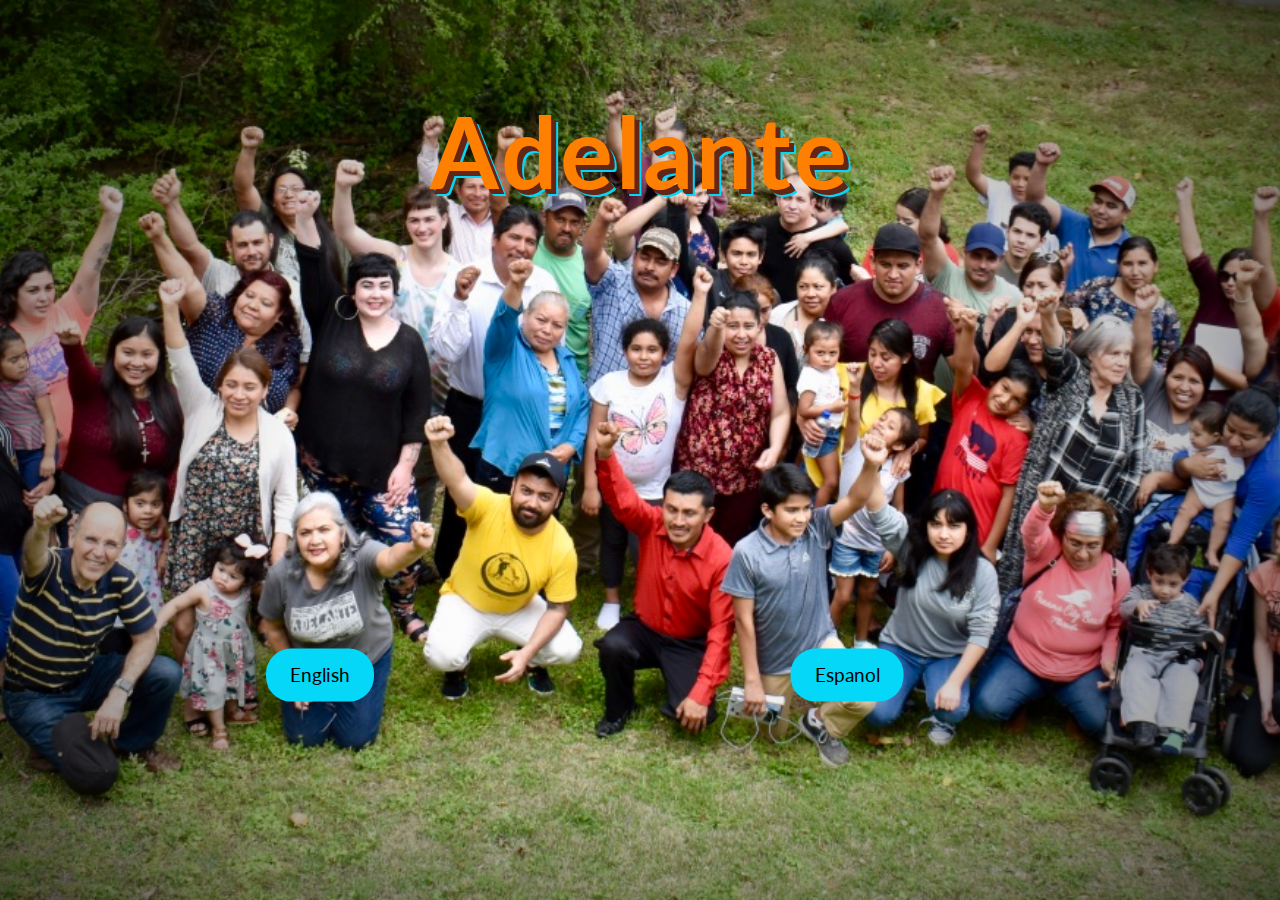
==== index.html @ 51c10894 "Fixed site wide responsiveness" ====
<!DOCTYPE html> 
<html lang="en"> 
    <head> 
        <meta charset="utf-8"> 
        <meta name="viewport" content="width=device-width, initial-scale=1, shrink-to-fit=no"> 
        <meta name="description" content=""> 
        <meta name="author" content=""> 
        <title>Adelante</title>         
        <!-- Bootstrap core CSS -->         
        <link href="assets/bootstrap/css/bootstrap.min.css" rel="stylesheet"> 
        <link href="assets/css/custom.css" rel="stylesheet"> 
    </head>     
    <body> 
        <!-- Navigation -->         
        <!-- Page Content -->         
        <section class="hero" role="img" aria-label="2019 membership meeting"> 
            <h1 style="margin-bottom: 600px;"> 
      Adelante
 </h1> 
 <a href="assets/html/home-eng.html"><input type=button value='English' id=button1></a>
 
 <a href="assets/html/home-esp.html"><input type=button value='Espanol' id=button2></a>
        </section>         
        <!-- Bootstrap core JavaScript -->         
        <script src="assets/js/jquery.min.js"></script>         
        <script src="assets/bootstrap/js/bootstrap.min.js"></script>         
        <script src="assets/js/scripts.js"></script>         
    </body>     
</html>
---- assets/css/custom.css ----
/* All Pages */
#navlogo {
    width: 150px;
    height: 45px;
    align-self: left;
}
.navbar {
    background-color: #04D7F8;
    color: #FF8000
}
a.active.nav-link {
    background-color: #04D7F8 !important;
}
.navbar-text {
    color: #642516
    
}
.navbar-text:hover {
    color: #642516
}
.navbar-toggler {
    background-color: #ff8000;
    border: solid 1px #642516;
}
/*Footer*/
.foot {
    text-align: center;
    background-color: #FF8000;
    height: 50px;
}
/*/All pages*/

/* Hero page */
.hero {
    display: flex;
    justify-content: center;
    align-items: center;
    flex-direction: column;
    text-align: center;
    width: 100%;
    height: 100vh;/* Required for full screen */
    overflow: hidden;
    background-size: cover !important;
    background: radial-gradient(ellipse at center, rgba(0,0,0,0) 0%, rgba(0,0,0,0) 37%, rgba(0,0,0,0.65) 100%), url(../img/photos/hero.jpeg) no-repeat center center scroll;
}

h1 {
    font-style: normal;
    font-weight: bold;
    color: #FF8000;
    font-size: 11vmin;
    letter-spacing: 0.03em;
    line-height: 1;
    text-shadow: 5px 5px 0px #642516, 7px 7px 0px #04D7F8;
    }

/* Buttons on Hero */
#button1 {
    background: #04D7F8;
    transition: background ease .25s;
    border-radius: 25px;
    display: inline-block;
    border: none;
    padding: 0.75rem 1.5rem;
    margin: 0;
    text-decoration: none;
    color: #000;
    font-size: 1.2rem;
    cursor: pointer;
    text-align: center;
    -webkit-appearance: none;
    -moz-appearance: none;
    position: absolute;
    top: 75%;
    left: 25%;
    transform: translate(-50%, -50%);
}

button:hover {
    background: #FF8021;
}

button:focus {
    outline: 1px solid #fff;
    outline-offset: -4px;
}

#button2 {
    background: #04D7F8;
    transition: background ease .25s;
    border-radius: 25px;
    display: inline-block;
    border: none;
    padding: 0.75rem 1.5rem;
    margin: 0;
    text-decoration: none;
    color: #000;
    font-size: 1.2rem;
    cursor: pointer;
    text-align: center;
    -webkit-appearance: none;
    -moz-appearance: none;
    position: absolute;
    top: 75%;
    right: 25%;
    transform: translate(-50%, -50%);
}

button:hover {
    background: #FF8021;;
}

button:focus {
    outline: 1px solid #fff;
    outline-offset: -4px;
}

/* /Button */
/* /Hero page */
/*Home*/
.contact-img {
    clip-path: polygon(25% 0%, 100% 0%, 75% 100%, 0% 100%);
}

/*/Home*/

/*About*/
.about-img {
    margin-top: -50px;
    width: 100%;
    /*background: url('../img/photos/language-justice-training.jpeg');*/
    background-size: cover;
  }

  .b-o-d {
    clip-path: polygon(25% 0%, 100% 0%, 75% 100%, 0% 100%);
    width: 250px;
    height: 250px;
    }

.staff {
    clip-path: polygon(50% 0%, 100% 50%, 50% 100%, 0% 50%);
    width: 250px;
    height: 250px;
}
  /*/About*/

  /*Our work*/
  .our-work-img {
    margin-top: -50px;
    width: 100%;
    height: 500px;
    background: url('../img/photos/dine-on-wages.jpeg');
    background-size: cover;
  }

  /*/Our work*/

  /*Get involved*/

  /*/Get involved*/

  /*Publications*/

  /*/Publications*/

  /*Resources*/
  .resources-img {
    margin-top: -50px;
    width: 100%;
    height: 600px;
    background: url('../img/photos/5th-anniversary-aztec-dance.jpeg');
    background-size: cover;
  }
/*/Publications*/

/*Store*/

/*/Store*/
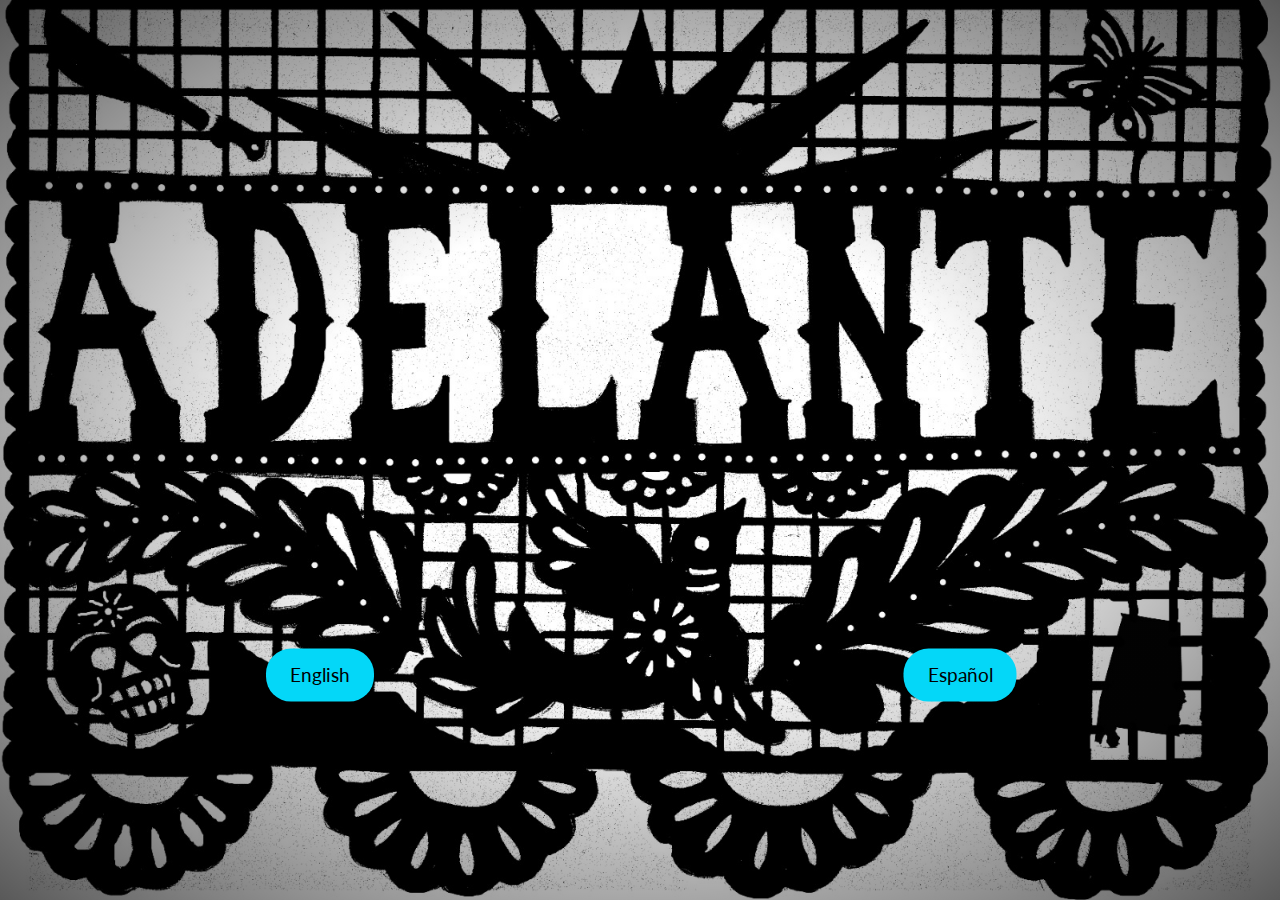
==== commit f635a335: "Restarted working on website with Vicki" ====
--- a/index.html
+++ b/index.html
@@ -14,12 +14,10 @@
         <!-- Navigation -->         
         <!-- Page Content -->         
         <section class="hero" role="img" aria-label="2019 membership meeting"> 
-            <h1 style="margin-bottom: 600px;"> 
-      Adelante
- </h1> 
+            
  <a href="assets/html/home-eng.html"><input type=button value='English' id=button1></a>
  
- <a href="assets/html/home-esp.html"><input type=button value='Espanol' id=button2></a>
+ <a href="assets/html/home-esp.html"><input type=button value='Español' id=button2></a>
         </section>         
         <!-- Bootstrap core JavaScript -->         
         <script src="assets/js/jquery.min.js"></script>         
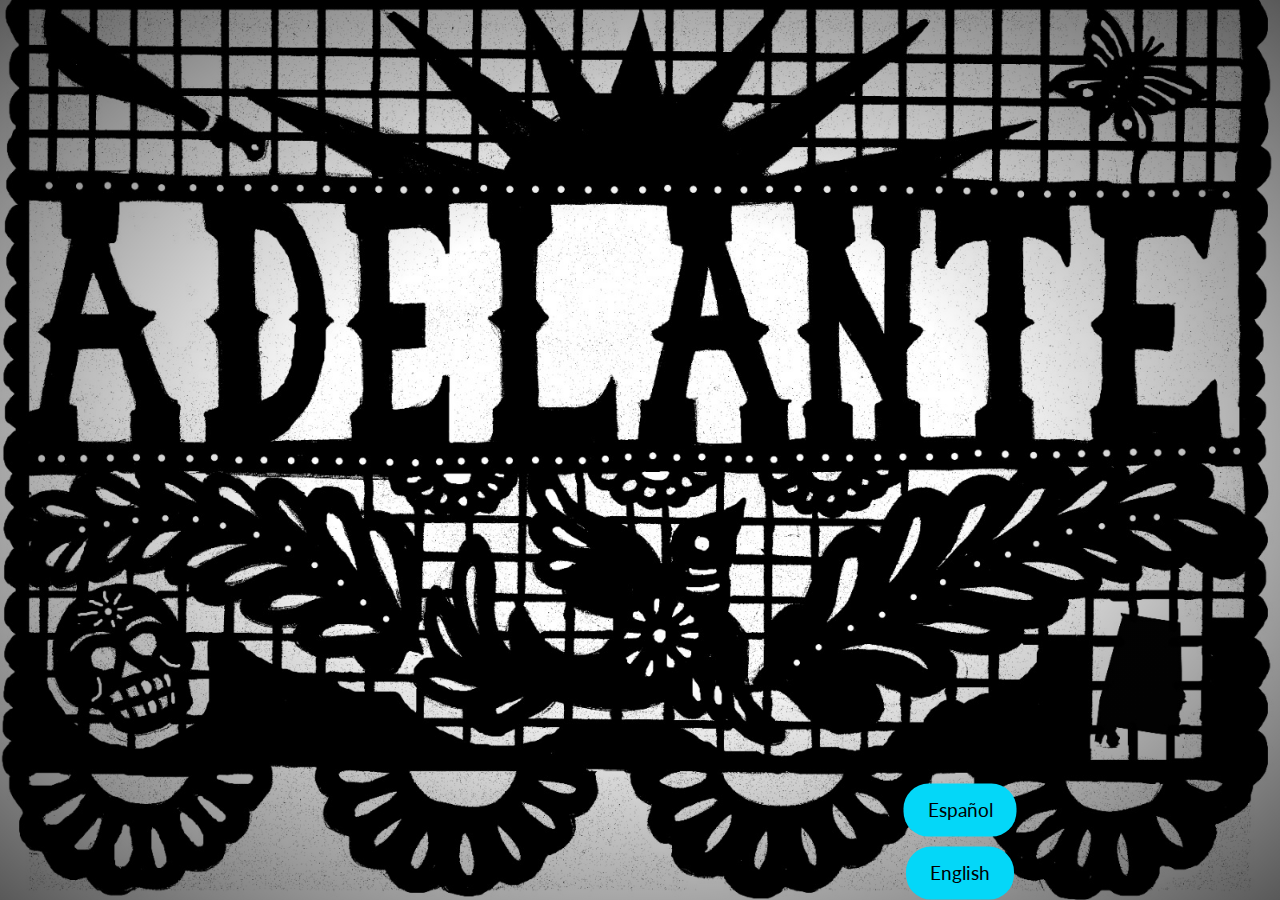
==== commit 9e749c41: "removed pictures, changed hero image, fixed parallax image, added some responsive css classes" ====
--- a/index.html
+++ b/index.html
@@ -13,7 +13,7 @@
     <body> 
         <!-- Navigation -->         
         <!-- Page Content -->         
-        <section class="hero" role="img" aria-label="2019 membership meeting"> 
+        <section class="hero" role="img" aria-label=""> 
             
  <a href="assets/html/home-eng.html"><input type=button value='English' id=button1></a>
  
--- a/assets/css/custom.css
+++ b/assets/css/custom.css
@@ -15,6 +15,7 @@
   font-family: 'Lato', sans-serif;
   font-weight: bold;
   text-transform: uppercase;
+  color: #642516
 }
 .a-links {
    color: #642516;
@@ -50,22 +51,15 @@
     height: 75px;
 }
 .navbar {
-    background-color: #fff;
-    color: #FF8000 !important;
+    background-color: #460286;
+    color: #Fff !important;
+    width: 100vw;
 }
 a.active.nav-link {
     background-color: #04D7F8 !important;
 }
-/*/
-.border-container {
-  background-image: url(../img/logos/pattern-long-64.png);
-  background-size: cover;
-  background-position: bottom;
-  height: 40px;
-  }
-  */
 .navbar-text {
-    color: #642516
+    color: #fff
     
 }
 .navbar-text:hover {
@@ -75,13 +69,19 @@
     background-color: #ff8000;
     border: solid 1px #642516;
 }
+.navbar   .icons {
+  margin: 25px;
+  padding: 20px;
+  color: #C8F0FD !important;
+  font-size: 25px;
+
+}
 /*Footer*/
 .footer {
     background-color: #FF8D1A;
-    width: 100%;
+    width: 100vw;
     height: auto;
-    text-align: left;
-    font-family: sans-serif;
+    text-align: center;
     font-weight: bold;
     font-size: 16px;
     padding: 50px;
@@ -99,15 +99,15 @@
   #footlogo {
     width: 125px;
     height: 125px;
-  }
+     }
   .footer .footer-left {
-    width: 33%;
+    width: 33vw;
     padding-right: 15px;
   }
   
   .footer .about {
     line-height: 20px;
-    color: #000;
+    color: #642516;
     font-size: 13px;
     font-weight: normal;
     margin: 0;
@@ -115,15 +115,13 @@
   
   .footer .about span {
     display: block;
-    color: #000;
+    color: #642516;
     font-size: 14px;
     font-weight: bold;
     margin-bottom: 20px;
   }
   
-  .footer .icons {
-    margin-top: 25px;
-  }
+
   
   .footer .icons a {
     display: inline-block;
@@ -133,8 +131,8 @@
     background-color: #04D7F8;
     border-radius: 2px;
     font-size: 20px;
-    color: #000;
-    text-align: center;
+    color: #642516;
+    text-align: left;
     line-height: 35px;
     margin-right: 3px;
     margin-bottom: 5px;
@@ -144,12 +142,12 @@
   /* footer center*/
   
   .footer .footer-center {
-    width: 30%;
+    width: 30vw;
   }
   
   .footer .footer-center i {
     background-color: #04D7F8;
-    color: #000;
+    color: #642516;
     font-size: 25px;
     width: 38px;
     height: 38px;
@@ -167,7 +165,7 @@
   
   .footer .footer-center p {
     display: inline-block;
-    color: #000;
+    color: #642516;
     vertical-align: middle;
     margin: 0;
   }
@@ -188,7 +186,7 @@
   /* footer right*/
   
   .footer .footer-right {
-    width: 35%;
+    width: 35vw;
   }
   
   .footer h2 {
@@ -229,13 +227,13 @@
   @media (max-width: 767px) {
     .footer {
       font-size: 14px;
+      width: 100%;
     }
     .footer .footer-left,
     .footer .footer-center,
     .footer .footer-right {
-      display: block;
-      width: 100%;
-      text-align: center;
+      display: inline-block;
+      text-align: left;
     }
     .footer .footer-center i {
       margin-left: 0;
@@ -243,22 +241,6 @@
   }
   /*/Footer*/
 
-  /*Border
-  .border{
-    display: inline-block;
-    top: 0;
-    left: 0;
-    height: 25px;
-    width: 100%;
-    background: url(../img/logos/pattern.svg) bottom center;
-    padding: 0px, 0px, 0px, 0px;
-    margin: 0;
-    border-style: outset;
-}
-*/
-
-
-  /*/Border*/
 /*/All pages*/
 
 /* Hero page */
@@ -293,8 +275,8 @@
     -webkit-appearance: none;
     -moz-appearance: none;
     position: absolute;
-    top: 75%;
-    left: 25%;
+    top: 97%;
+    left: 75%;
     transform: translate(-50%, -50%);
 }
 
@@ -323,7 +305,7 @@
     -webkit-appearance: none;
     -moz-appearance: none;
     position: absolute;
-    top: 75%;
+    top: 90%;
     left: 75%;
     transform: translate(-50%, -50%);
 }
@@ -339,77 +321,83 @@
 
 /* /Button */
 /* /Hero page */
-/*Home*/
-
-
-.mission {
-  width: autox;
-  height: 350px;
- overflow:hidden;
- position:relative;
-}
-#mission-text {
-  text-align: justify;
-}
-
-.imgborder {
-  display:inline-block;
-  position:relative;
-  border:1px solid #ccc;
-  padding:5px;
-  background:#f2f2f2;
-}
-.s1 {
-   -webkit-box-shadow: 0 28px 16px -26px rgba(0, 0, 0);
-   -moz-box-shadow: 0 28px 16px -26px rgba(0, 0, 0);
-   box-shadow: 0 28px 16px -26px rgba(0, 0, 0);
-}
-
-.mission {
-  width: autox;
-  height: 350px;
- overflow:hidden;
- position:relative;
-}
-
-.mission img {
-  position: absolute;
-  left:-10000%; right: -10000%; 
-  top: -10000%; bottom: -10000%;
-  margin: auto auto;
-  min-width: 1000%;
-  min-height: 1000%;
-  -webkit-transform:scale(0.1);
-  transform: scale(0.1);
-}
-
-/*/Home*/
 
 /*About*/
 .about-img {
-    width: 100%;
-    height: 50vh;
-    /*background: url('../img/photos/language-justice-training.jpeg');*/
-  }
-
-  .b-o-d {
-    clip-path: polygon(25% 0%, 100% 0%, 75% 100%, 0% 100%);
-    width: 250px;
-    height: 250px;
+  display: flex;
+    width: 99vw;
+    height: 99vh;
+    margin-top: 160px;
+    align-items: center;
+  }
+  @media (max-width: 767px) {
+  .about-img {
+    margin-top: 10vh;
+    width: 100% !important;
+  }
+  }
+
+  .parallax {
+    /* The image used */
+    background-image: url("../img/photos/parallax.jpeg");
+    width: 100vw;
+  
+    /* Set a specific height */
+    min-height: 450px; 
+  
+  
+    /* Create the parallax scrolling effect */
+    background-attachment: fixed;
+    background-position: center;
+    background-repeat: no-repeat;
+    background-size: 100vw;
+  }
+
+  .parallax > p{
+    font-size: 30px;
+    color: #642516;
+    font: bold 24px/45px;
+    letter-spacing: -1px;  
+    background: rgb(0, 0, 0); /* fallback color */
+    background: rgba(200, 240, 253, .9);
+    width: 50vw;
+    top: 17vh;
+    left: 25vw;
+    position: relative;
+    font-weight: bold;
+    padding: 15px;
+  }
+  @media (max-width: 767px) {
+  .parallax {
+    display: block;
+    box-sizing: content-box;
+    background-size: 100vw;
+    width: 100vw;
     }
-
-
-.fb-page, 
-.fb-page span, 
-.fb-page span iframe[style] { 
-    width: 100% !important; 
-}
-
-
+  .parallax > p {
+    font-size: 14px;
+    width: 100vw;
+    top: 1;
+    left: 0;
+  }
+  }
+
+  .aboutContact
+  {
+    left: 35vw;
+    margin-top: 5vh;
+    margin-bottom: 5vh;
+  }
+  @media (max-width: 767px) {
+.aboutContact {
+  display: inline-block;
+left: 0;
+  font-size: 14px;
+}
+  }
   /*/About*/
 /*Staff*/
 .staffImg {
-
   width: 150px;
   height: 150px;
 }
@@ -419,6 +407,7 @@
   color: #FF8000
 }
 /*/Staff*/
+
   /*Our work*/
   /*Accordian*/
   .collapsible-link {
@@ -483,7 +472,6 @@
   .resources-img {
     margin-top: -50px;
     width: 100%;
-    /*background: url('../img/photos/5th-anniversary-aztec-dance.jpeg');*/
     background-size: cover;
   }
 /*/Publications*/
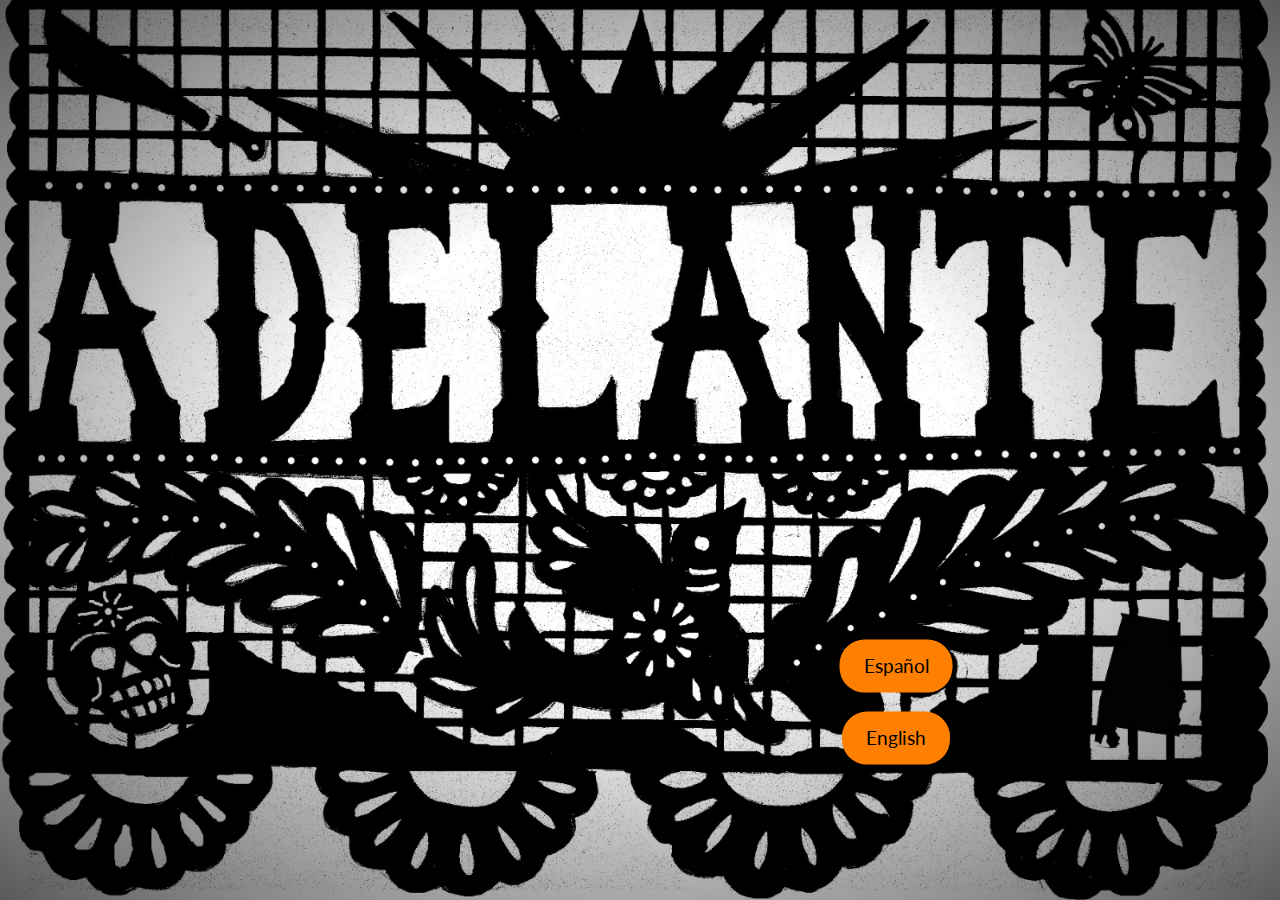
==== commit a2f3b371: "Fixed index.html. Finished about page, need to work on navbar and social icons for about page." ====
--- a/index.html
+++ b/index.html
@@ -9,17 +9,22 @@
         <!-- Bootstrap core CSS -->         
         <link href="assets/bootstrap/css/bootstrap.min.css" rel="stylesheet"> 
         <link href="assets/css/custom.css" rel="stylesheet"> 
+        <link href="https://unpkg.com/aos@2.3.1/dist/aos.css" rel="stylesheet">
     </head>     
     <body> 
         <!-- Navigation -->         
         <!-- Page Content -->         
         <section class="hero" role="img" aria-label=""> 
             
- <a href="assets/html/home-eng.html"><input type=button value='English' id=button1></a>
+ <a href="assets/html/home-eng.html"><input data-aos="fade-down" aos-duration="3000" data-aos-easing="ease-in" aos-delay="3000" type=button value='English' id=button1></a>
  
- <a href="assets/html/home-esp.html"><input type=button value='Español' id=button2></a>
+ <a href="assets/html/home-esp.html"><input data-aos="fade-up" aos-duration="3000" data-aos-easing="ease-in" aos-delay="3000" type=button value='Español' id=button2></a>
         </section>         
-        <!-- Bootstrap core JavaScript -->         
+        <!-- Bootstrap core JavaScript -->  
+        <script src="https://unpkg.com/aos@next/dist/aos.js"></script>
+        <script>
+        AOS.init();
+        </script>       
         <script src="assets/js/jquery.min.js"></script>         
         <script src="assets/bootstrap/js/bootstrap.min.js"></script>         
         <script src="assets/js/scripts.js"></script>         
--- a/assets/css/custom.css
+++ b/assets/css/custom.css
@@ -1,8 +1,11 @@
 
 /* All Pages */
-
+html {
+  max-width: 100vw !important;
+}
 body {
   background-color: #C8F0FD;
+  max-width: 100vw !important;
 }
 p {
   color: #642516;
@@ -31,10 +34,9 @@
   text-shadow: 2px 2px 5px rgba(0, 0, 0, 0.9); 
   margin-top: 25px; 
   margin-bottom: 15px; 
-  font-size: 9vmin;
+  font-size: 8vmin !important;
   font-family: 'Lato', sans-serif;
-  font-weight: bold;
-  
+  font-weight: bold;  
 }
 
 .h3-resources {
@@ -51,9 +53,9 @@
     height: 75px;
 }
 .navbar {
-    background-color: #460286;
+    background-color: #000;
     color: #Fff !important;
-    width: 100vw;
+    
 }
 a.active.nav-link {
     background-color: #04D7F8 !important;
@@ -63,18 +65,19 @@
     
 }
 .navbar-text:hover {
-    color: #642516
+    color: #ff8000;
 }
 .navbar-toggler {
     background-color: #ff8000;
     border: solid 1px #642516;
 }
-.navbar   .icons {
-  margin: 25px;
-  padding: 20px;
-  color: #C8F0FD !important;
-  font-size: 25px;
-
+
+@media (max-width: 767px) {
+  .navbar {
+    max-width: 100vw;
+    display: flex;
+    vertical-align: middle;
+  }
 }
 /*Footer*/
 .footer {
@@ -85,6 +88,7 @@
     font-weight: bold;
     font-size: 16px;
     padding: 50px;
+    margin: 0 !important;
  }
   
   .footer .footer-left,
@@ -118,7 +122,7 @@
     color: #642516;
     font-size: 14px;
     font-weight: bold;
-    margin-bottom: 20px;
+   
   }
   
 
@@ -135,7 +139,6 @@
     text-align: left;
     line-height: 35px;
     margin-right: 3px;
-    margin-bottom: 5px;
   }
   
   
@@ -225,15 +228,18 @@
   }
   
   @media (max-width: 767px) {
+ 
     .footer {
       font-size: 14px;
-      width: 100%;
+      width: 100vw;
     }
     .footer .footer-left,
     .footer .footer-center,
     .footer .footer-right {
-      display: inline-block;
-      text-align: left;
+      display: grid;
+      align-items: center;
+      vertical-align: middle;
+      width: 50vw;
     }
     .footer .footer-center i {
       margin-left: 0;
@@ -260,7 +266,7 @@
 
 /* Buttons on Hero */
 #button1 {
-    background: #04D7F8;
+    background: #FF8000;
     transition: background ease .25s;
     border-radius: 25px;
     display: inline-block;
@@ -275,23 +281,22 @@
     -webkit-appearance: none;
     -moz-appearance: none;
     position: absolute;
-    top: 97%;
-    left: 75%;
+    top: 82%;
+    left: 70%;
     transform: translate(-50%, -50%);
 }
 
-button:hover {
-    background: #FF8021;
-}
-
-button:focus {
+#button1:hover {
+    background: #04D7F8;
+}
+
+#button1:focus {
     outline: 1px solid #fff;
     outline-offset: -4px;
 }
 
 #button2 {
-    background: #04D7F8;
-    transition: background ease .25s;
+    background: #FF8000;
     border-radius: 25px;
     display: inline-block;
     border: none;
@@ -305,16 +310,16 @@
     -webkit-appearance: none;
     -moz-appearance: none;
     position: absolute;
-    top: 90%;
-    left: 75%;
+    top: 74%;
+    left: 70%;
     transform: translate(-50%, -50%);
 }
 
-button:hover {
-    background: #FF8021;;
-}
-
-button:focus {
+#button2:hover {
+    background: #04D7F8;
+}
+
+#button2:focus {
     outline: 1px solid #fff;
     outline-offset: -4px;
 }
@@ -323,8 +328,45 @@
 /* /Hero page */
 
 /*About*/
+.icons {
+  color: #fff !important;
+  font-size: 5vmin;
+}
+.icons:hover {
+  transform: rotate(360deg);
+  transition: transform 1s ease 0s;
+}
+.iconFloat {
+  position: relative;
+  display: flex;
+  flex-direction: column;
+  vertical-align: middle;
+  float: right !important;
+  z-index: 2;
+  margin-top: 15vh;
+  margin-right: 15vh;
+  line-height: 8vh;
+  height: 15vh;
+}
+@media (max-width: 767px) {
+  .icons {
+    font-size: 10vmin;
+  }
+.iconFloat {
+  position: static;
+  display: flex;
+  flex-direction: row;
+  justify-content: space-between;
+  float: none;
+  margin-top: 2vh;
+  margin-right: 5vw;
+  width: 40vw;
+}
+}
+
+
 .about-img {
-  display: flex;
+  display: block;
     width: 99vw;
     height: 99vh;
     margin-top: 160px;
@@ -332,28 +374,28 @@
   }
   @media (max-width: 767px) {
   .about-img {
+    margin-top: 7vh;
+    width: 75vw;
+    height: 50vh;
+    margin-bottom: 15vh;
+  }
+.colOneHundred {
+  height: 100vh !important;
+}
+
+  }
+  #aboutImageGradient {
+    background-image:
+    linear-gradient(to bottom, rgba(59, 21, 10, 0.52), rgba(213, 87, 36, 0.73)),
+    url('../img/photos/about.jpeg');
+    width: 100%;
+    height: 100vh;
+    background-size: cover;
     margin-top: 10vh;
-    width: 100% !important;
-  }
-  }
-
-  .parallax {
-    /* The image used */
-    background-image: url("../img/photos/parallax.jpeg");
-    width: 100vw;
-  
-    /* Set a specific height */
-    min-height: 450px; 
-  
-  
-    /* Create the parallax scrolling effect */
-    background-attachment: fixed;
-    background-position: center;
-    background-repeat: no-repeat;
-    background-size: 100vw;
-  }
-
-  .parallax > p{
+    position: static;
+    z-index: -1;
+    }
+#aboutImageGradient > p {
     font-size: 30px;
     color: #642516;
     font: bold 24px/45px;
@@ -361,40 +403,59 @@
     background: rgb(0, 0, 0); /* fallback color */
     background: rgba(200, 240, 253, .9);
     width: 50vw;
-    top: 17vh;
+    top: 83vh;
     left: 25vw;
-    position: relative;
+    position: absolute;
     font-weight: bold;
-    padding: 15px;
+    text-align: center;
   }
   @media (max-width: 767px) {
-  .parallax {
-    display: block;
-    box-sizing: content-box;
-    background-size: 100vw;
+  #aboutImageGradient {
+    background-size: cover;
+    background-repeat: no-repeat;
+    height: 25vh;
     width: 100vw;
-    }
-  .parallax > p {
-    font-size: 14px;
-    width: 100vw;
-    top: 1;
-    left: 0;
-  }
+    margin-top: 6vh;
+    margin-bottom: 0vh;
+  }
+  }
+
+  .aboutTextBox {
+    background: rgb(213,87,36);
+    background: -moz-linear-gradient(90deg, rgba(213,87,36,1) 65%, rgba(59,21,10,1) 100%);
+    background: -webkit-linear-gradient(90deg, rgba(213,87,36,1) 65%, rgba(59,21,10,1) 100%);
+    background: linear-gradient(90deg, rgba(213,87,36,1) 65%, rgba(59,21,10,1) 100%);
+    filter: progid:DXImageTransform.Microsoft.gradient(startColorstr="#d55724",endColorstr="#3b150a",GradientType=1);
   }
 
   .aboutContact
   {
-    left: 35vw;
-    margin-top: 5vh;
-    margin-bottom: 5vh;
+    margin-top: 17vh;
+    text-align: justify;
   }
   @media (max-width: 767px) {
-.aboutContact {
-  display: inline-block;
-left: 0;
-  font-size: 14px;
-}
-  }
+    .aboutContact {
+      margin: 5vh;
+      display: inline-block;
+      left: 0;
+      font-size: 14px;
+    }
+  }
+  .aboutSpan {
+    display: flex;
+    flex-direction: column;
+    align-items: center;
+    justify-content: center;
+    vertical-align: middle;
+    align-self: center;
+    margin-top: 15vh;
+  }
+  @media (max-width: 767px) {
+.aboutSpan {
+margin: 5vh;
+}
+  }
+
   /*/About*/
 /*Staff*/
 .staffImg {
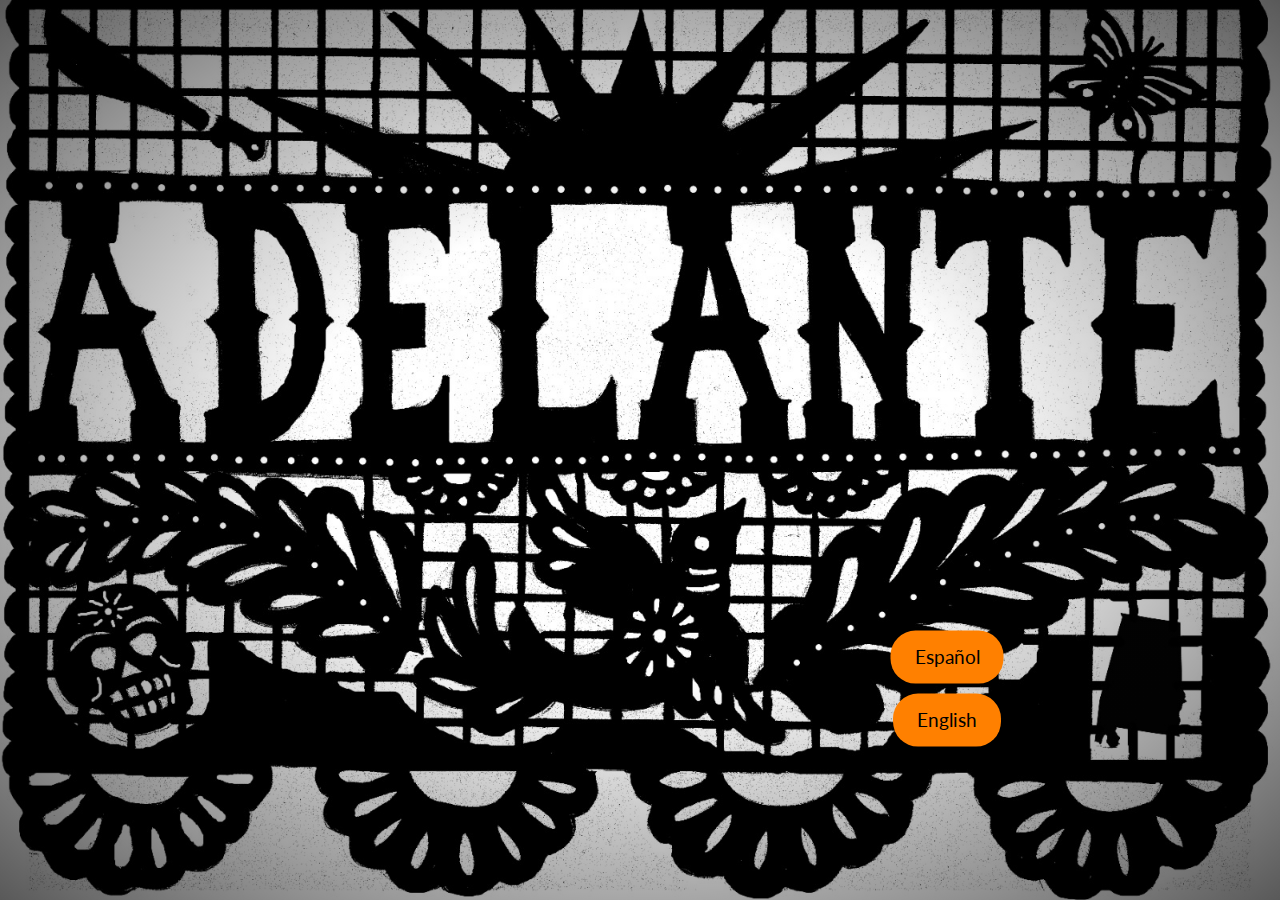
==== commit 5189ee45: "installed animation library, cdn was too slow" ====
--- a/index.html
+++ b/index.html
@@ -8,7 +8,7 @@
         <title>Adelante</title>         
         <!-- Bootstrap core CSS -->         
         <link href="assets/bootstrap/css/bootstrap.min.css" rel="stylesheet"> 
-        <link href="assets/css/custom.css" rel="stylesheet"> 
+        <link href="assets/css/hero.css" rel="stylesheet"> 
         <link href="https://unpkg.com/aos@2.3.1/dist/aos.css" rel="stylesheet">
     </head>     
     <body> 
--- a/assets/css/hero.css
+++ b/assets/css/hero.css
@@ -0,0 +1,129 @@
+/* Hero page */
+.hero {
+    display: flex;
+    justify-content: center;
+    align-items: center;
+    flex-direction: column;
+    text-align: center;
+    width: 100%;
+    height: 100vh;/* Required for full screen */
+    overflow: hidden;
+    background-size: cover !important;
+    background: radial-gradient(ellipse at center, rgba(0,0,0,0) 0%, rgba(0,0,0,0) 37%, rgba(0,0,0,0.65) 100%), url(../img/photos/hero.jpeg) no-repeat center center scroll;
+}
+@media (max-width: 400px) {
+.hero {
+    display: flex;
+    justify-content: center;
+    align-items: center;
+    flex-direction: column;
+    text-align: center;
+    width: 100%;
+    height: 100vh;/* Required for full screen */
+    overflow: hidden;
+    background-size: contain !important;
+    background: radial-gradient(ellipse at center, rgba(0,0,0,0) 0%, rgba(0,0,0,0) 37%, rgba(0,0,0,0.65) 100%), url(../img/photos/heroMobile400.jpeg) no-repeat center center scroll;
+}
+}
+
+/* Buttons on Hero */
+#button1 {
+    background: #FF8000;
+    transition: background ease .25s;
+    border-radius: 25px;
+    display: inline-block;
+    border: none;
+    padding: 0.75rem 1.5rem;
+    margin: 0;
+    text-decoration: none;
+    color: #000;
+    font-size: 1.2rem;
+    cursor: pointer;
+    text-align: center;
+    -webkit-appearance: none;
+    -moz-appearance: none;
+    position: absolute;
+    top: 82%;
+    left: 70%;
+    transform: translate(-50%, -50%);
+}
+
+#button1:hover {
+    background: #04D7F8;
+}
+
+#button1:focus {
+    outline: 1px solid #fff;
+    outline-offset: -4px;
+}
+@media (max-width: 1041px) {
+    #button1 {
+        top: 80%;
+        left: 80%;
+    }
+}
+@media (max-width: 1301px) {
+    #button1 {
+        top: 80%;
+        left: 74%;
+    }
+}
+@media (max-width: 400px) {
+    #button1 {
+        top: 65%;
+        left: 85%;
+    }
+}
+
+
+#button2 {
+    background: #FF8000;
+    border-radius: 25px;
+    display: inline-block;
+    border: none;
+    padding: 0.75rem 1.5rem;
+    margin: 0;
+    text-decoration: none;
+    color: #000;
+    font-size: 1.2rem;
+    cursor: pointer;
+    text-align: center;
+    -webkit-appearance: none;
+    -moz-appearance: none;
+    position: absolute;
+    top: 74%;
+    left: 70%;
+    transform: translate(-50%, -50%);
+}
+
+#button2:hover {
+    background: #04D7F8;
+}
+
+#button2:focus {
+    outline: 1px solid #fff;
+    outline-offset: -4px;
+}
+@media (max-width: 1301px) {
+    #button2 {
+        top: 73%;
+        left: 74%;
+    }
+}
+
+@media (max-width: 1041px) {
+    #button2 {
+        top: 73%;
+        left: 80%;
+    }
+}
+@media (max-width: 400px) {
+    #button2 {
+        top: 58%;
+        left: 85%;
+    }
+}
+
+
+/* /Button */
+/* /Hero page */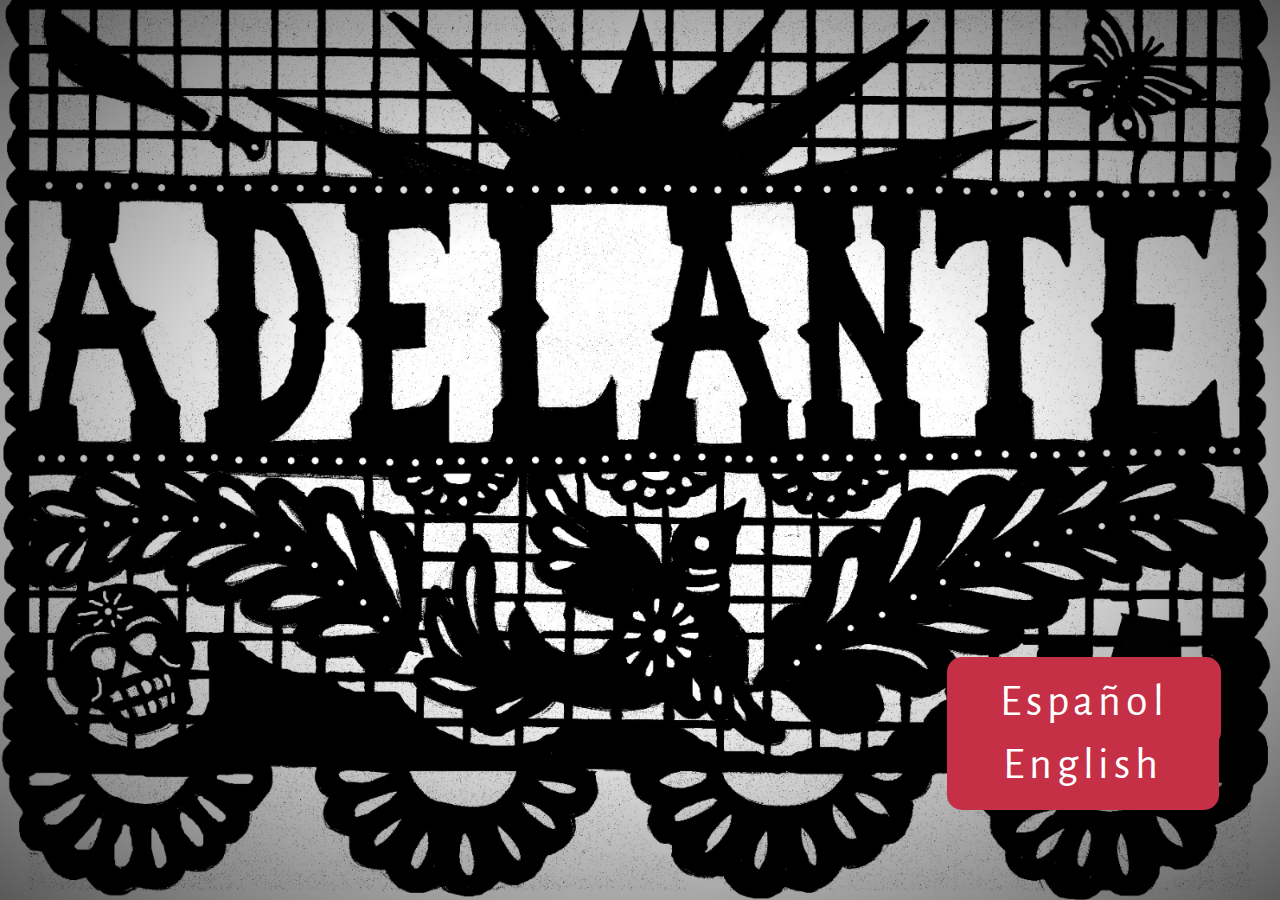
==== commit f16fffaa: "Removed useless js to alleviate bloat, erased collapse function in custom.js because it made everyth" ====
--- a/index.html
+++ b/index.html
@@ -1,32 +1,39 @@
-<!DOCTYPE html> 
-<html lang="en"> 
-    <head> 
-        <meta charset="utf-8"> 
-        <meta name="viewport" content="width=device-width, initial-scale=1, shrink-to-fit=no"> 
-        <meta name="description" content=""> 
-        <meta name="author" content=""> 
-        <title>Adelante</title>         
-        <!-- Bootstrap core CSS -->         
-        <link href="assets/bootstrap/css/bootstrap.min.css" rel="stylesheet"> 
-        <link href="assets/css/hero.css" rel="stylesheet"> 
-        <link href="https://unpkg.com/aos@2.3.1/dist/aos.css" rel="stylesheet">
-    </head>     
-    <body> 
-        <!-- Navigation -->         
-        <!-- Page Content -->         
-        <section class="hero" role="img" aria-label=""> 
-            
- <a href="assets/html/home-eng.html"><input data-aos="fade-down" aos-duration="3000" data-aos-easing="ease-in" aos-delay="3000" type=button value='English' id=button1></a>
- 
- <a href="assets/html/home-esp.html"><input data-aos="fade-up" aos-duration="3000" data-aos-easing="ease-in" aos-delay="3000" type=button value='Español' id=button2></a>
-        </section>         
-        <!-- Bootstrap core JavaScript -->  
-        <script src="https://unpkg.com/aos@next/dist/aos.js"></script>
-        <script>
+<!DOCTYPE html>
+<html lang="en">
+
+<head>
+    <meta charset="utf-8">
+    <meta name="viewport" content="width=device-width, initial-scale=1, shrink-to-fit=no">
+    <meta name="description" content="">
+    <meta name="author" content="">
+    <title>Adelante</title>
+    <!-- Bootstrap core CSS -->
+    <link href="assets/bootstrap/css/bootstrap.min.css" rel="stylesheet">
+    <link href="assets/css/hero.css" rel="stylesheet">
+    <link rel="stylesheet" href="node_modules/aos/dist/aos.css" />
+    <link rel="preconnect" href="https://fonts.gstatic.com">
+    <link href="https://fonts.googleapis.com/css2?family=Alegreya+Sans:wght@900&display=swap" rel="stylesheet">
+</head>
+
+<body>
+    <!-- Navigation -->
+    <!-- Page Content -->
+    <section class="hero" role="img" aria-label="">
+
+        <a href="assets/html/home-eng.html"><input data-aos="fade-down" aos-duration="3000" data-aos-easing="ease-in"
+                aos-delay="3000" type=button value='English' id=button1></a>
+
+        <a href="assets/html/home-esp.html"><input data-aos="fade-up" aos-duration="3000" data-aos-easing="ease-in"
+                aos-delay="3000" type=button value='Español' id=button2></a>
+    </section>
+    <!-- Bootstrap core JavaScript -->
+    <script src="node_modules/aos/dist/aos.js"></script>
+    <script>
         AOS.init();
-        </script>       
-        <script src="assets/js/jquery.min.js"></script>         
-        <script src="assets/bootstrap/js/bootstrap.min.js"></script>         
-        <script src="assets/js/scripts.js"></script>         
-    </body>     
+    </script>
+    <script src="assets/js/jquery.min.js"></script>
+    <script src="assets/bootstrap/js/bootstrap.min.js"></script>
+    <script src="assets/js/scripts.js"></script>
+</body>
+
 </html>--- a/assets/css/hero.css
+++ b/assets/css/hero.css
@@ -28,28 +28,29 @@
 
 /* Buttons on Hero */
 #button1 {
-    background: #FF8000;
-    transition: background ease .25s;
-    border-radius: 25px;
+    background: #C53046;
+ 
+    border-radius: 15px;
     display: inline-block;
     border: none;
-    padding: 0.75rem 1.5rem;
+    padding: .75rem 3.5rem;
     margin: 0;
     text-decoration: none;
-    color: #000;
-    font-size: 1.2rem;
+    color: #fff;
+    font-size: 2.75rem;
+    letter-spacing: .3rem;
     cursor: pointer;
     text-align: center;
     -webkit-appearance: none;
     -moz-appearance: none;
     position: absolute;
-    top: 82%;
+    top: 80%;
     left: 70%;
-    transform: translate(-50%, -50%);
+    font-family: 'Alegreya Sans', sans-serif;
 }
 
 #button1:hover {
-    background: #04D7F8;
+    background: #A62030;
 }
 
 #button1:focus {
@@ -77,27 +78,29 @@
 
 
 #button2 {
-    background: #FF8000;
-    border-radius: 25px;
+    background: #C53046;
+    border-radius: 15px;
     display: inline-block;
     border: none;
-    padding: 0.75rem 1.5rem;
+    padding: .75rem 3.3rem;
     margin: 0;
     text-decoration: none;
-    color: #000;
-    font-size: 1.2rem;
+    color: #fff;
+    font-size: 2.75rem;
+    letter-spacing: .3rem;
     cursor: pointer;
     text-align: center;
     -webkit-appearance: none;
     -moz-appearance: none;
     position: absolute;
-    top: 74%;
+    top: 65%;
     left: 70%;
-    transform: translate(-50%, -50%);
+  
+    font-family: 'Alegreya Sans', sans-serif;
 }
 
 #button2:hover {
-    background: #04D7F8;
+    background: #A62030;
 }
 
 #button2:focus {
